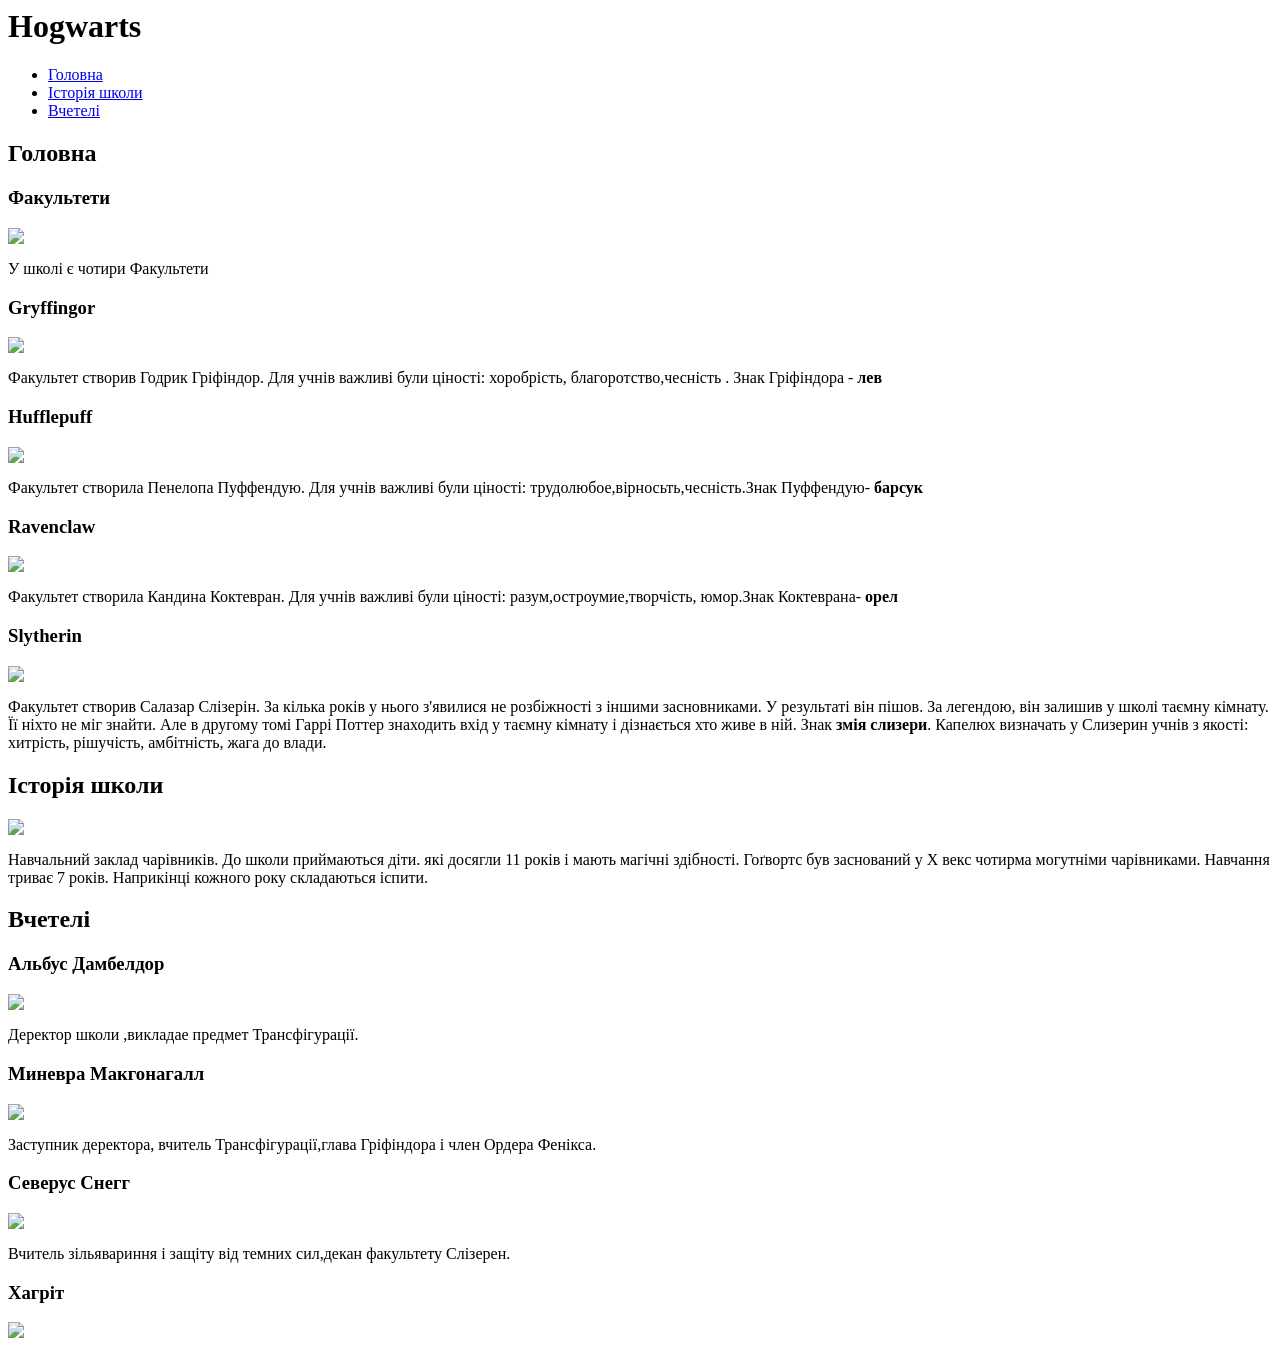
==== index.html @ 7c47158f "Create index.html" ====
<html lang="uk">
<head>
    <meta charset="UTF-8">
    <meta name="viewport" content="width=device-width, initial-scale=1.0">
    <title>Схематичний Сайт</title>
    <link rel="stylesheet" href="styles.css">
</head>
<body>

    <header class="header">
        <h1>Hogwarts</h1>
    </header>


    <nav class="navigation">
        <ul>
            <li><a href="#">Головна</a></li>
            <li><a href="#">Історія школи </a></li>
            <li><a href="#">Вчетелі</a></li>
        </ul>
    </nav>

    
    <main class="main-content">
    <div class="section-1-bg">
        <section class="section section-1">
            <h2>Головна</h2>
          <a>
            <article>
                <h3>Факультети</h3>
                <img class="hap"
                src="https://i.pinimg.com/736x/f0/c5/46/f0c546149e4495553b4ce85549d78fbe.jpg">
                <p>У школі є чотири Факультети</p>
            </article>
          </a>
            
            <article>
                <h3>Gryffingor</h3>
                <img   class"gre" src="https://i.pinimg.com/236x/63/7c/65/637c658bcc5882d92d19b784f65e9b1a.jpg" >
                <p> Факультет створив Годрик Гріфіндор.  Для учнів важливі були ціності: 
                    хоробрість, благоротство,чесність . Знак Гріфіндора -<b> лев</b>  </p>
            </article>
            <article>
                <h3> Hufflepuff  </h3>
                <img src="https://i.pinimg.com/236x/c3/45/79/c34579d57602b6546e278e19a187bb55.jpg">
                <p>Факультет створила Пенелопа Пуффендую. Для учнів важливі були ціності:
                 трудолюбое,вірносьть,чесність.Знак Пуффендую-<b> барсук</b>   </p>
            </article>
              <article>
                <h3>Ravenclaw</h3>
                <img src="https://i.pinimg.com/236x/4c/9f/4b/4c9f4b2aa8c695e034a0dbd5dccbfefa.jpg" >
                <p>Факультет створила Кандина Коктевран. Для учнів важливі були ціності:
                 разум,остроумие,творчість, юмор.Знак Коктеврана-<b> орел</b></p>
            </article>
              <article>
                <h3>Slytherin</h3>
                <img src="https://i.pinimg.com/236x/f7/9f/9b/f79f9babcd53d2467077d6d8abd8c9bb.jpg" >
                <p>Факультет створив Салазар Слізерін. За кілька років у нього з'явилися не розбіжності з іншими засновниками. У результаті він пішов. За легендою, він залишив у школі таємну кімнату. Її ніхто не міг знайти. Але в другому томі Гаррі Поттер знаходить вхід у таємну кімнату і дізнається хто живе в ній.

Знак <b>змія слизери</b>. Капелюх визначать у Слизерин учнів з якості: хитрість, рішучість, амбітність, жага до влади.</p>
            </article>
        </section>
    </div>
       

   <div class="section-2-bg">
        <section class="section section-2">
            <h2>Історія школи  </h2>
            <article>
                <img src="https://i.pinimg.com/736x/8f/a3/0a/8fa30a6d776f7666ec4db8b2805260b1.jpg">
                <p class="ictopi"> Навчальний заклад чарівників.

До школи приймаються діти. які досягли 11 років і мають магічні здібності.

Гоґвортс був заснований у Х векс чотирма могутніми чарівниками. Навчання триває 7 років. Наприкінці кожного року складаються іспити.</p>
            </article>
       
          
        </section>
        </div>

 
        <section class="section section-3">
            <h2>Вчетелі</h2>
          <div>
            <article>
                <h3>Альбус Дамбелдор</h3>
                <img src="https://upload.wikimedia.org/wikipedia/ru/thumb/4/45/Richard_Harris_as_Albus_Dumbledore.jpg/200px-Richard_Harris_as_Albus_Dumbledore.jpg">
                <p>Деректор школи ,викладае предмет Трансфігурації.</p>
            </article>
            <article>
                <h3>Миневра Макгонагалл</h3>
    
                 <img src="https://i.pinimg.com/236x/5f/82/d3/5f82d31f3ed25d59f628059a16989815.jpg">
                 <p> Заступник деректора, вчитель Трансфігурації,глава Гріфіндора і член Ордера Фенікса.</p>
            </article>
            <article>
                <h3>Северус Снегг</h3>
                <img src="https://i.pinimg.com/474x/ee/c0/e8/eec0e84575e2add68dd3e1bb465d57cb.jpg">
                <p>Вчитель зільявариння і защіту від темних сил,декан факультету Слізерен.</p>
            </article>
              <article>
                <h3>Хагріт</h3>
    
                 <img src="https://i.pinimg.com/236x/7d/23/8e/7d238e4038e3a6040677bfab6f19eed5.jpg">
                 <p> </p>
            </article>
          </div>
        </section>
    </main>

   
</body>
</html>
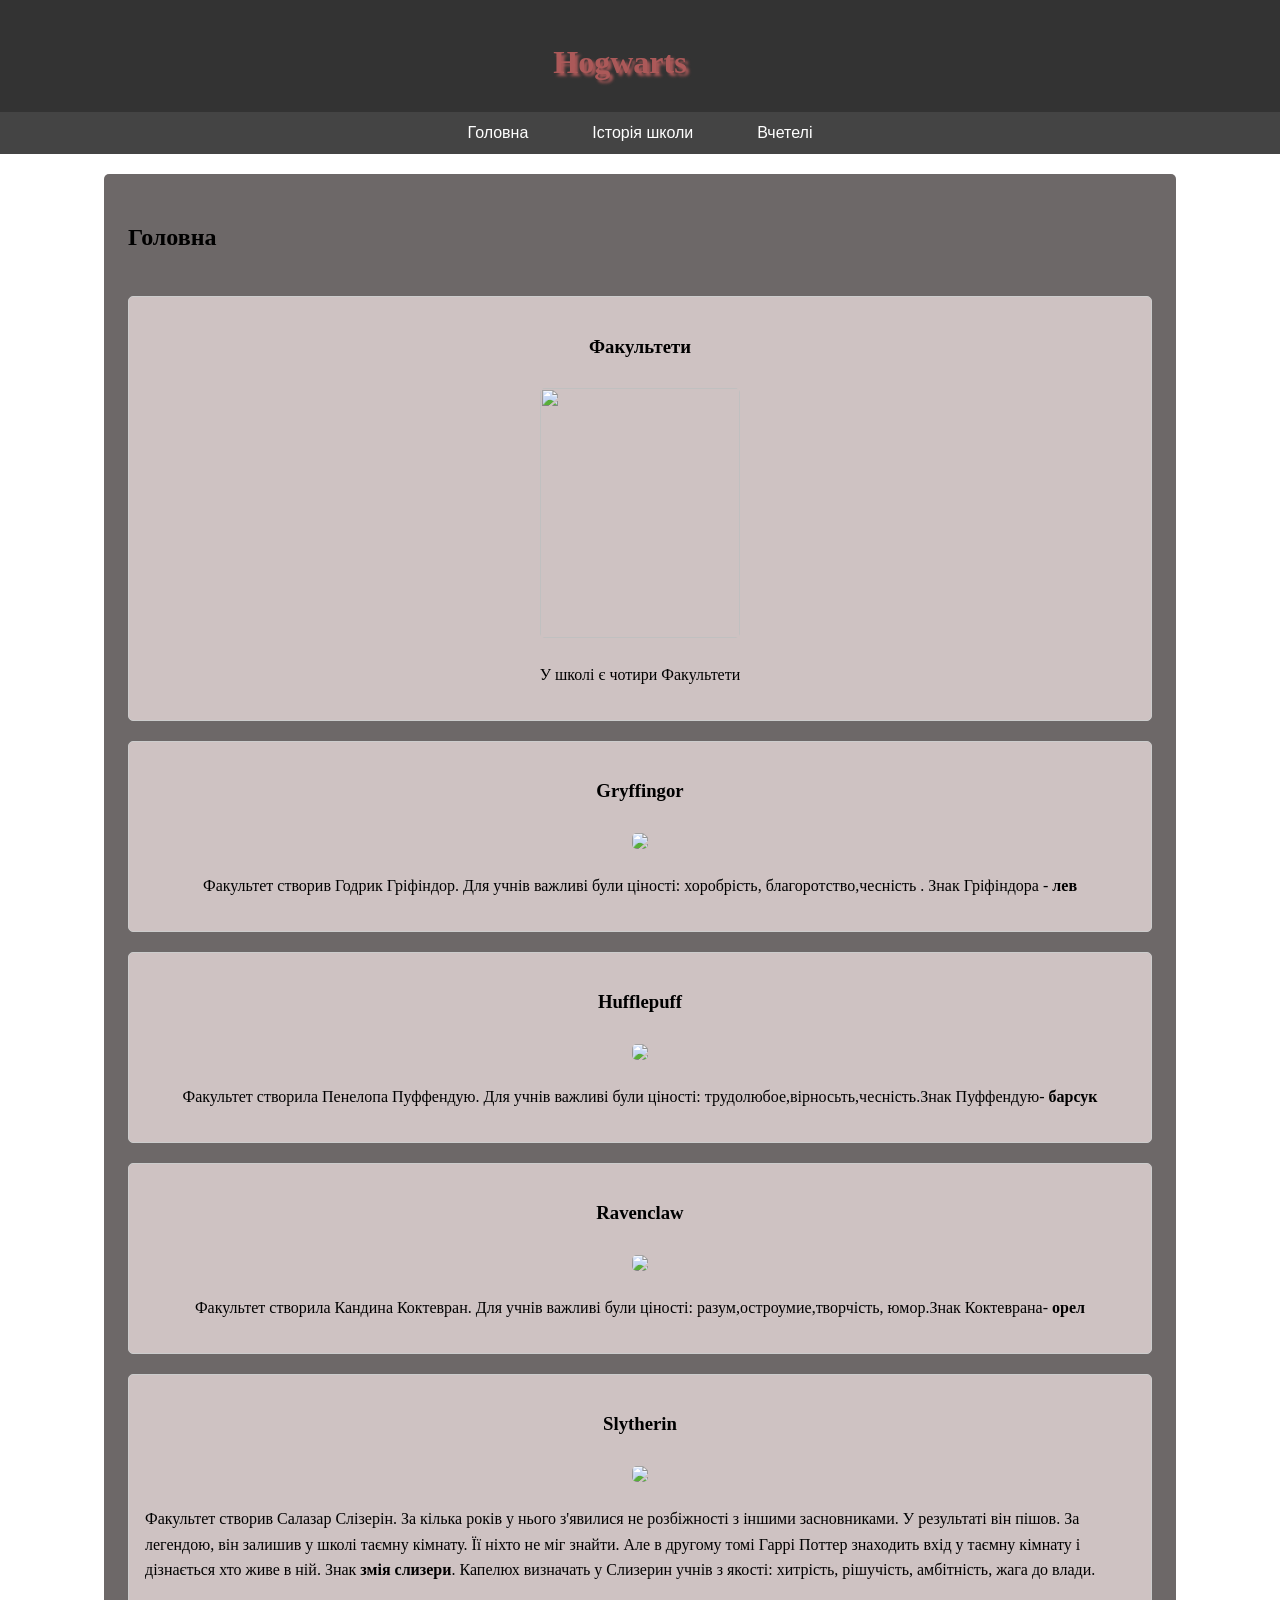
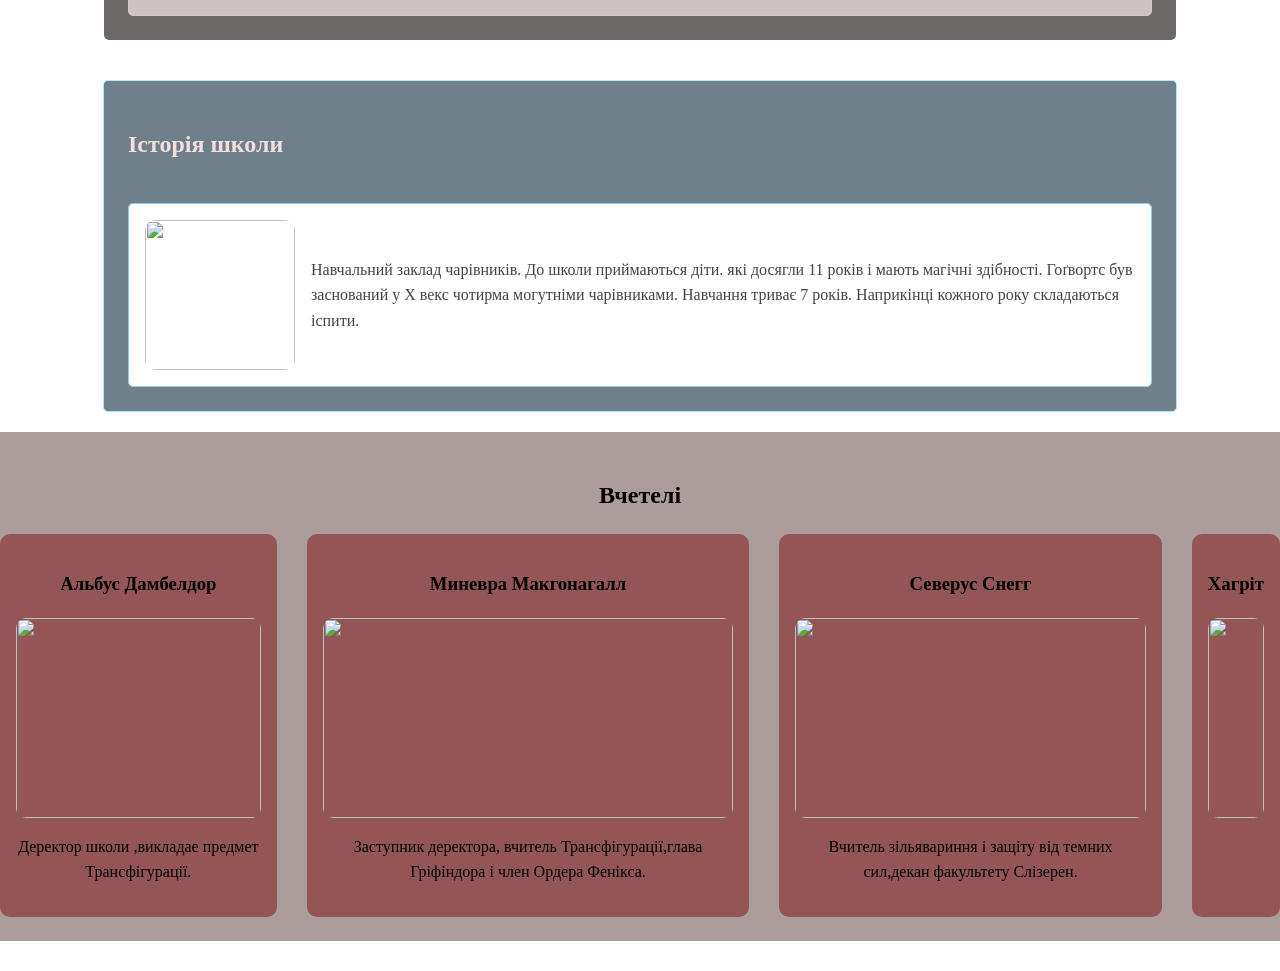
==== commit a7ef6b44: "Update index.html" ====
--- a/index.html
+++ b/index.html
@@ -15,7 +15,7 @@
     <nav class="navigation">
         <ul>
             <li><a href="#">Головна</a></li>
-            <li><a href="#">Історія школи </a></li>
+            <li><a href="second.html">Історія школи </a></li>
             <li><a href="#">Вчетелі</a></li>
         </ul>
     </nav>
--- a/styles.css
+++ b/styles.css
@@ -0,0 +1,216 @@
+body {
+    font-family: sans-serif;
+}
+
+h1 {
+    text-align: center;
+
+}
+
+body {
+    font-family: Arial, sans-serif;
+    margin: 0;
+    padding: 0;
+    line-height: 1.6;
+}
+
+
+.header {
+    background-color: #333;
+    color: rgb(172, 89, 89);
+    text-align: center;
+    padding: 1rem;
+  height:80px;
+  font-family:Apple Chancery,cursive ;
+  background-image: url(https://i.pinimg.com/736x/75/f7/f0/75f7f0feca90ea6c728c924230f4ec89.jpg);
+}
+.header h1{
+    text-shadow: 3px 3px 3px;
+    position: relative;
+    left: -20px;
+}
+
+.navigation {
+    background-color: #444;
+    padding: 0.5rem;
+    position: sticky;
+    top: 0px;
+    z-index: 1000;
+}
+
+.navigation ul {
+    display: flex;
+    justify-content: center;
+    list-style: none;
+    margin: 0;
+    padding: 0;
+}
+
+.navigation li {
+    margin: 0 1rem;
+}
+
+.navigation a {
+    color: white;
+    text-decoration: none;
+    padding: 0.5rem 1rem;
+    transition: background-color 0.3s;
+}
+
+.navigation a:hover {
+    background-color: #666;
+    border-radius: 5px;
+}
+
+.main-content {
+    display: flex;
+    flex-direction: column;
+  align-items:center;
+    
+  padding:0px 0 30px 0;
+
+}
+section{
+  width:80%;
+      font-family: Snell Roundhand, cursive;
+
+}
+
+.section-1 {
+    background-color: #6d6868;
+    font-family: Snell Roundhand, cursive;
+   
+    padding: 1.5rem;
+    border-radius: 5px;
+  display:flex;
+  flex-direction:column;
+  gap:20px;
+}
+.section-1-bg{
+    display: flex;
+  
+    align-items: center;
+    justify-content: center;
+    width: 100%;
+    padding: 20px;
+    background-image: url(https://i.pinimg.com/736x/62/af/8b/62af8b5f206f53353ce1392266eae11d.jpg);
+}
+
+.section-1 article {
+    background-color: #cec2c2;
+    border: 1px solid #ccc;
+    padding: 1rem;
+    border-radius: 5px;
+    display: flex;
+    flex-direction: column;
+    align-items: center;
+    gap: 0.5rem;
+}
+
+
+.section-2-bg{
+    display: flex;
+  
+    align-items: center;
+    justify-content: center;
+    width: 100%;
+    padding: 20px;
+    background-image: url(https://i.pinimg.com/736x/3a/c6/ad/3ac6ad4c88b00411377bee2407f95af2.jpg);
+}
+.section-2 {
+    background-color: #6f808a;
+    border: 1px solid #b3e5fc;
+    padding: 1.5rem;
+    border-radius: 5px;
+  display:flex;
+  flex-direction:column;
+  gap:20px;
+  color: #f4dfdf;
+}
+
+.section-2 article {
+    background-color: #ffffff;
+    border: 1px solid #90caf9;
+    padding: 1rem;
+    border-radius: 5px;
+    display: flex;
+    align-items: center;
+    gap: 1rem;
+}
+
+.section-2 img {
+    flex-shrink: 0;
+    width: 150px;
+    height: 150px;
+    object-fit: cover;
+    border-radius: 10px;
+}
+
+.section-3 {
+    
+    padding: 1.5rem;
+    background-color: #ac9c9c;
+    border-radius: 5px;
+    display: flex;
+    flex-direction:column;
+    align-items:center;
+    width:100%;
+   background-image: url(https://i.pinimg.com/736x/02/ea/60/02ea60ff934ee096ba7089c01af35611.jpg);
+}
+.section-3 div{
+  display:flex;
+  gap:30px;
+}
+
+.section-3 article {
+    background-color: #935555;
+      padding: 1rem;
+    border-radius: 10px;
+    display: flex;
+    flex-direction: column;
+    align-items: center;
+    text-align: center;
+}
+
+.section-3 img {
+    width: 100%;
+    height: 200px;
+    object-fit: cover;
+    border-radius: 10px;
+}
+
+
+img {
+    max-width: 100%;
+    height: auto;
+    border-radius: 5px;
+}
+section article{
+  transition:0.2s;
+}
+section article:hover {
+  cursor:pointer;
+  box-shadow:0 0 3px 0 black;
+}
+
+
+.footer {
+    background-color: #333;
+    color: white;
+    text-align: center;
+    padding: 1rem;
+    margin-top: auto;
+}
+
+.footer p {
+    margin: 0;
+}
+.hap{
+    width: 200px;
+    height: 250px;
+}
+.ictopi{
+    color: #444;
+}
+
+
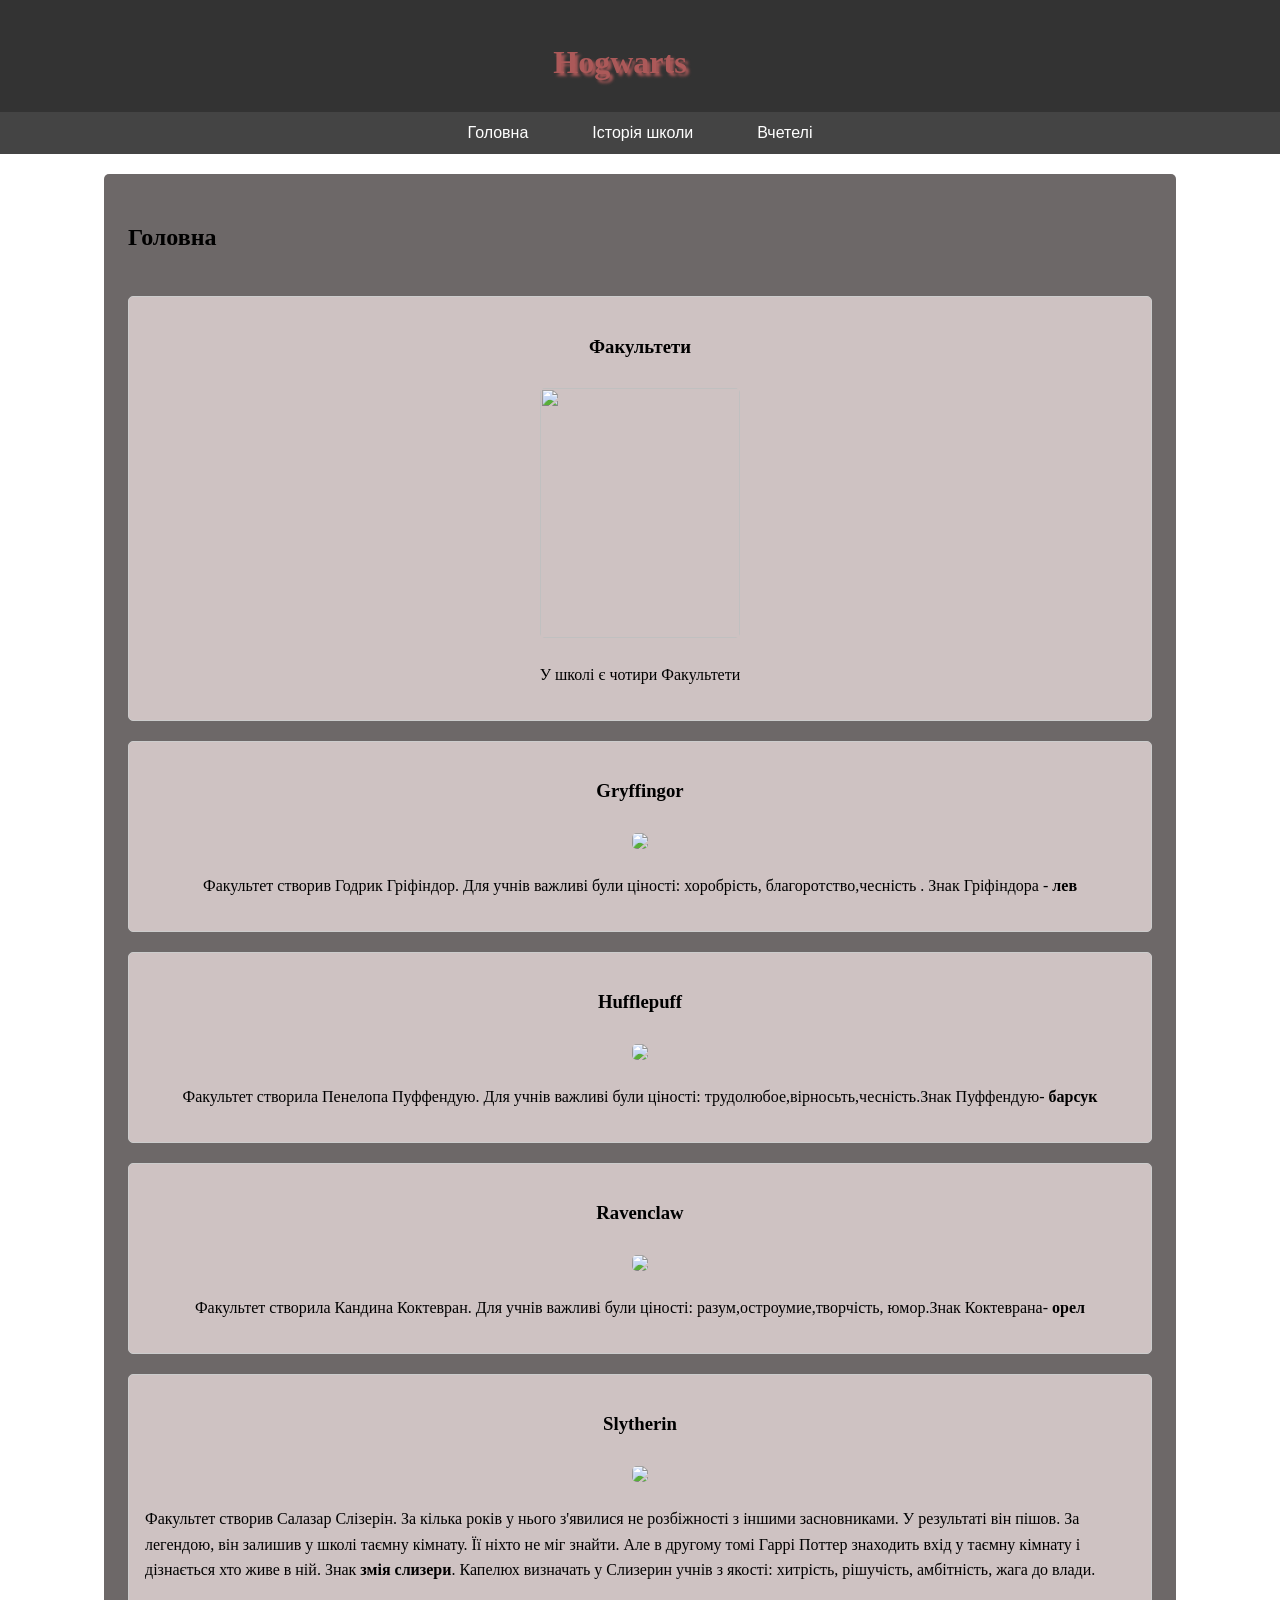
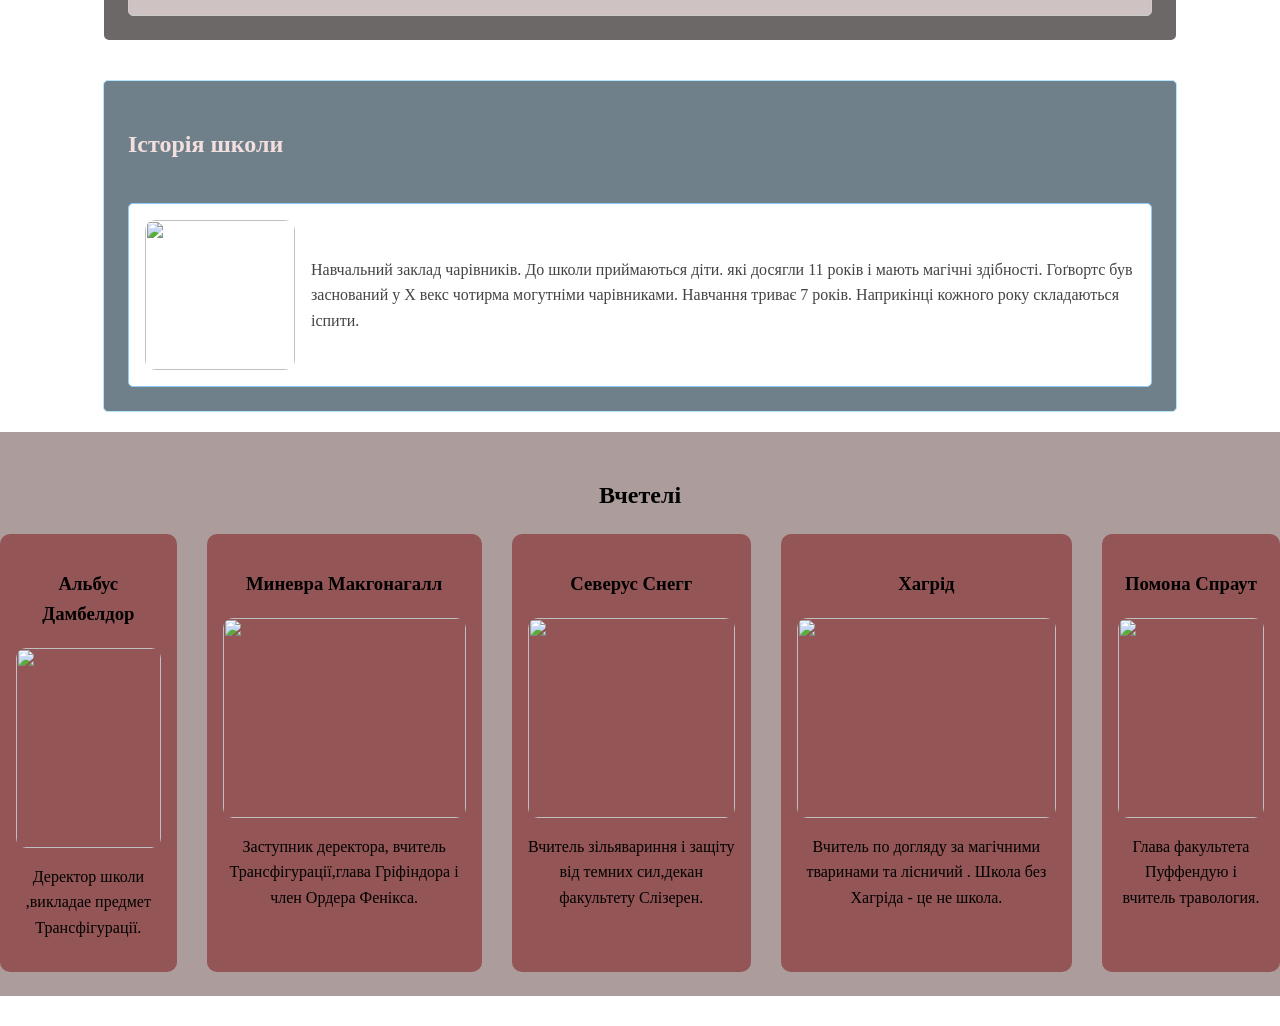
==== commit 92336c13: "Update index.html" ====
--- a/index.html
+++ b/index.html
@@ -2,7 +2,7 @@
 <head>
     <meta charset="UTF-8">
     <meta name="viewport" content="width=device-width, initial-scale=1.0">
-    <title>Схематичний Сайт</title>
+    <title> Hogwarts</title>
     <link rel="stylesheet" href="styles.css">
 </head>
 <body>
@@ -100,10 +100,18 @@
                 <p>Вчитель зільявариння і защіту від темних сил,декан факультету Слізерен.</p>
             </article>
               <article>
-                <h3>Хагріт</h3>
+                <h3>Хагрід</h3>
     
                  <img src="https://i.pinimg.com/236x/7d/23/8e/7d238e4038e3a6040677bfab6f19eed5.jpg">
-                 <p> </p>
+                 <p>Вчитель  по догляду  за магічними тваринами та лісничий . Школа без Хагріда - це не школа. </p>
+
+            </article>
+            <article>
+             <h3>Помона Спраут </h3>
+    
+                 <img src="https://i.pinimg.com/236x/f5/af/e6/f5afe62809b7d9539ae3ffd657974410.jpg">
+                 <p>Глава факультета Пуффендую і вчитель травология. </p>
+
             </article>
           </div>
         </section>
